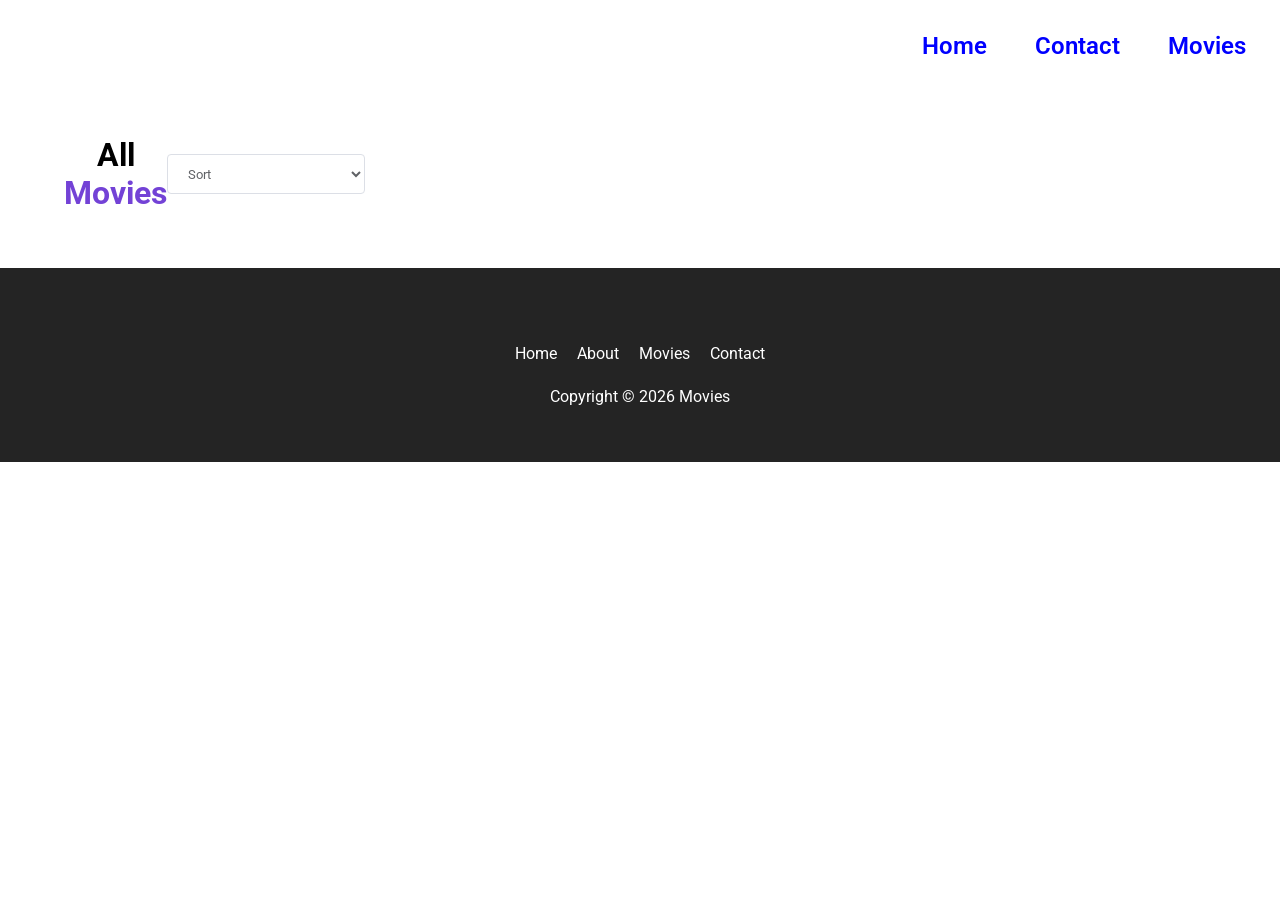
==== movies.html @ f6798cbc "First commit" ====
<!DOCTYPE html>
<html lang="en">

<head>
  <meta charset="UTF-8">
  <meta http-equiv="X-UA-Compatible" content="IE=edge">
  <meta name="viewport" content="width=device-width, initial-scale=1.0">
  <title>Library</title>
  <link rel="stylesheet" href="styles.css">
  <link rel="stylesheet" href="https://cdnjs.cloudflare.com/ajax/libs/font-awesome/6.4.0/css/all.min.css">
  <script src="index.js"></script>
  <script src="movies.js" defer></script>
</head>

<body id="movies__body">
  <section>
    <nav>
      <div class="nav__container">
        <ul class="nav__links">
          <li><a href="#" class="nav__link">Home</a></li>
          <li><a href="#" class="nav__link">Contact</a></li>
          <li><a href="#" class="nav__link nav__link--primary">Movies</a></li>
        </ul>
        <button class="btn__menu" onclick="openMenu()">
          <i class="fas fa-bars"></i>
        </button>
        <div class="menu__backdrop" style="visibility: hidden;">
          <button class="btn__menu btn__menu--close" onclick="closeMenu()">
            <i class="fas fa-times"></i>
          </button>
          <ul class="menu__links">
            <li class="menu__list">
              <a href="#" class="menu__link" onclick="closeMenu()">Home</a>
            </li>
            <li class="menu__list">
              <a href="#features" class="menu__link" onclick="closeMenu()">Movies</a>
            </li>
            <li class="menu__list">
              <a class="menu__link no-cursor" onclick="closeMenu()">Contacts</a>
            </li>
          </ul>
        </div>
      </div>
    </nav>
  </section>

  <main id="movies__main">
    <section>
      <div class="container">
        <div class="row">
          <div class="movies__header">
            <h2 class="section__title movies__header--title">
              All <span class="purple">Movies</span>
            </h2>
            <select id="filter" onchange="filterMovies(event)">
              <option value="SORT">Sort</option>
              <option value="LOW_TO_HIGH">Year, Low to High</option>
              <option value="HIGH_TO_LOW">Year, High to Low</option>
            </select>
          </div>
          <div class="movies">
            <i class="fas fa-spinner movies__loading--spinner"></i>
          </div>
        </div>
      </div>
    </section>
  </main>

  <footer>
    <div class="container">
      <div class="row row__column">
        <div class="footer__list">
          <a href="#" class="footer__link">Home</a>
          <a class="footer__link no-cursor">About</a>
          <a href="#features" class="footer__link">Movies</a>
          <a class="footer__link no-cursor">Contact</a>
        </div>
        <div class="footer__copyright">Copyright &copy; 2026 Movies</div>
---- styles.css ----
@import url('https://fonts.googleapis.com/css2?family=Roboto:wght@400;500;700&display=swap');
* {
  padding: 0;
  margin: 0;
  box-sizing: border-box;
  font-family: 'Roboto', sans-serif;
}

html {
  scroll-behavior: smooth;
}

body {
  max-width: 100vw;
  overflow-x: hidden;
}

nav {
  height: 80px;
  display: flex;
}


a {
  text-decoration: none;
}

a:hover {
  text-decoration: underline;
}



ul {
  display: flex;
  text-align: right;
  position:absolute;
  right: 0;
  top: 0;
}


li {
  list-style-type: none;
}

h1 {
  font-size: 56px;
  color: #242424;
  margin-bottom: 24px;
  text-align: center;
  top: 0;
}

h2 {
  font-size: 32px;
  margin-bottom: 32px;
  text-align: center;
}

h3 {
  font-size: 24px;
  text-align: center;
  margin-bottom: 8px;
  cursor: pointer;
}

button {
  cursor: pointer;
}

button:active {
  transform: translateY(1px);
}

.btn {
  background-color: #7342d6;
  color: white;
  padding: 12px 24px;
  font-size: 20px;
  border-radius: 4px;
  border: none;
}

.purple {
  color: #7342d6;
}

.logo {
  width: 160px;
}



.btn__menu {
  background-color: transparent;
  font-size: 40px;
  border: none;
  color: #7342d6;
  display: none;
}

.menu__backdrop {
  position: absolute;
  background-color: #242424;
  top: 0;
  left: 0;
  right: 0;
  bottom: 0;
  z-index: 99;
  display: flex;
  align-items: center;
  justify-content: center;
  visibility: hidden;
  transition: all 300ms ease;
  opacity: 0;
  transform: translate(100%);
}

.menu--open {
  max-height: 100vh;
  overflow: hidden;
}

.menu--open .menu__backdrop {
  visibility: visible !important;
  opacity: 1;
  transform: translate(0);
}

.menu__links {
  display: flex;
  flex-direction: column;
  align-items: center;
}

.menu__list {
  padding: 32px 0;
}

.menu__link {
  color: white;
  font-size: 40px;
}

.btn__menu--close {
  position: absolute;
  top: 10px;
  right: 20px;
  padding: 8px;
  color: white;
}


/* 

LANDING

*/




.nav__container {
  width: 100%;
  max-width: 1200px;
}

.background-image {
  background-image: url("assets/movie-reel.jpg");
  width: 200%;
  height: 300px;
  object-fit: cover;
}


.nav__link {
  position: relative;
  display:  flex;
  margin-right: 20px;
  text-decoration: none;
  font-size: 24px;
  color: blue;
  font-weight: 600;
  padding: 14px;
  width: 100%;
  max-width: 500px;
  align-items: center;
  justify-content: space-between;
  top: 18px;
}


.nav__link:hover {
  text-decoration: underline;
}

a.btn-contact {
  display: flex;
  cursor: pointer;
  max-height: 48px;
  align-items: center;
  border: 2px #5d3eff;
  border-radius: 50px;
  background-color: blue;
  color: #fff !important;
  font-size: 12px;
  font-weight: 700;
  letter-spacing: 1px;
  text-transform: uppercase;
  transition: all 0.3s ease;
  padding: 12px 40px;
}

.input__wrapper {
  width: 100%;
  position: relative;
  display: flex;
  justify-content: center;
}
.input__wrapper button {
  background: none;
  border: none;
  position: absolute;
  right: 24px;
  top: 50%;
  transform: translateY(-50%);
}

.input__wrapper button i {
  font-size: 24px;
  color: #7342d6;
}


.nav-img {
  width: 150px;
  height: 150px;
}

#landing {
  background-color: rgba(115, 66, 214, 0.1)
}



.header__container {
  width: 100%;
  font-size: 24px;
  color: rgb(0, 0, 139);
  font-weight: bold;
  max-width: 720px;
  margin: 0 auto;
  gap: 24px;
  height: 100%;
  display: flex;
  flex-direction: column;
}


.header__description {
  display: flex;
  flex-direction: column;
  align-items: center;
}

header .p {
  color:rgb(0, 0, 139);
  line-height: 1;
  font-weight: bold;
  font-size: 20px;
  cursor: pointer;
}

figure.header__img--wrapper {
  display: grid;
  grid-template-columns: repeat(3, minmax(100px, 1fr));
  gap: 16px;
  width: 100%;
  margin: 0;
  padding: 0 24px;
  z-index: 50;
}

figure.header__img--wrapper img {
  width: 100%;
  height: 320px;         
  object-fit: cover;        
  border-radius: 8px;
  box-shadow: 0 4px 8px rgba(0, 0, 0, 0.15);
  transition: transform 0.3s ease-in-out;
}


figure.header__img--wrapper img:hover {
  transform: scale(1.05);
}



.container {
  padding: 56px 0;
}

.row {
  display: flex;
  width: 100%;
  max-width: 1200px;
  margin: 0 auto;
}

.row__column {
  display: flex;
  flex-direction: column;
  align-items: center;
}



input {
  background-color: #fff;
  border-radius: 20px;
  border: 1px solid #242424;
  color:#242424;
  height: 70px;
  line-height: 70px;
  outline: none;
  padding: 0 24px;
  transition: border-color .2s cubic-bezier(.645,.045,.355,1);
  width: 100%;
  font-size: 30px;
  padding-left: 24px;
}

.input_wrapper {
  width: 100%;
  position: relative;
  display: flex;
  justify-content: center;
}
/* 

HIGHLIGHTS 

*/

#highlights {
  position: relative;
  max-width: 100vw;
}

#highlights:after,
#highlights:before {
  background: url('assets/wave.svg');
  content: "";
  position: absolute;
  width: 101vw;
  height: 12vw;
  left: 0;
  z-index: 1;
  background-size: cover;
  background-repeat: no-repeat;
}

#highlights:before {
  transform: translateY(-100%);
  top: 1px;
}

#highlights:after {
  transform: translateY(100%) rotate(180deg);
  bottom: 1px;
}

.highlight__wrapper {
  display: flex;
  flex-wrap: wrap;
}

.highlight {
  padding: 0 24px;
  width: calc(100% / 3);
  display: flex;
  align-items: center;
  flex-direction: column;
}

.highlight__para {
  text-align: center;
  max-width: 280px;
}

.highlight__img {
  border: 2px solid #7342d65d;
  color: #7342d6;
  width: 100px;
  height: 100px;
  display: flex;
  align-items: center;
  justify-content: center;
  border-radius: 4px;
  font-size: 32px;
  margin-bottom: 24px;
}

.highlight__subtitle {
  font-size: 20px;
  margin-bottom: 16px;
  text-align: center;
}

/* 

FEATURES 

*/

#features .row {
  flex-direction: column;
  align-items: center;
}

#features {
  padding-top: 8vw;
  background-color: rgba(115, 66, 214, 0.1);
}

.movies {
  display: flex;
  flex-wrap: wrap;
}

.movie:hover {
  transform: scale(1.05);
}

.movie {
  width: 25%;
  padding: 24px;
  /* Added after tutorial to push all the books images down */
  display: flex;
  flex-direction: column;
  justify-content: flex-start;
}

.movie__img {
  max-height: 380px;
  transition: all 300ms ease;
  cursor: not-allowed;
  /* Added after tutorial to maintain image aspect ratio */
  object-fit: contain;
  object-position: left;
}

.movie__img--wrapper {
  margin-bottom: 8px;
  border-radius: 4px;
  overflow: hidden;
  display: flex;
  flex-direction: column;
}

.movie:hover .movie__img {
  transform: scale(1.03);
}

.movie__title {
  font-size: 20px;
  margin-bottom: 8px;
}

.movie__title:hover {
  text-decoration: underline;
  cursor: not-allowed;
}

p {
  text-align: center;
  max-width: 400px;
  margin: 0 auto;
  line-height: 1;
  cursor: pointer;
}


/* 

EXPLORE

*/

#explore {
  background-color: rgba(115, 66, 214, 0.1);
}

/* 

FOOTER

*/

footer {
  background-color: #242424;
}

.footer__logo {
  display: flex;
}

.footer__logo--img {
  width: 160px;
  filter: grayscale(1) invert(1);
}

.footer__link,
.footer__copyright {
  cursor: pointer;
  color: #fff;
}

.footer__list {
  margin: 20px 0 24px 0;
}

.footer__link {
  padding: 0 8px;
}

/* 
**

MOVIES PAGE

**
*/

#movie__body {
  background-color: rgba(115, 66, 214, 0.1);
  display: flex;
  flex-direction: column;
  min-height: 100vh;
}

#movies__main {
  flex: 1;
}

.movies__header {
  display: flex;
  justify-content: space-between;
  align-items: center;
  padding: 0 24px;
}

.movies__header--title {
  margin-bottom: 0;
}

select {
  background-color: #fff;
  border-radius: 4px;
  border: 1px solid #dcdfe6;
  color: #606266;
  height: 40px;
  line-height: 40px;
  outline: none;
  padding: 0 16px;
  width: 100%;
  max-width: 200px;
}

.movies__loading {
  width: 100%;
  display: flex;
  align-items: center;
  justify-content: center;
  padding-top: 60px;
  font-size: 60px;
  color: #7342d6;
}

.movies__loading--spinner {
  display: none !important;
}

.movies__loading .movies__loading--spinner {
  display: block !important;
}

.fa-spinner {
  animation: rotate 600ms infinite linear;
}

@keyframes rotate {
  0% {
    transform: rotate(0);
  }

  100% {
    transform: rotate(360deg);
  }
}

/* SMALL PHONES, TABLETS, LARGE SMARTPHONES */
@media (max-width: 768px) {
  .header__description {
    padding: 0 24px;
  }

  h1 {
    font-size: 40px;
  }

  h2 {
    font-size: 26px;
  }

  button {
    font-size: 18px;
  }
}


/* SMALL PHONES, LARGE SMARTPHONES */
@media (max-width: 550px) {
  .btn__menu {
    display: block;
  }

  .nav__links {
    display: none;
  }

  .highlight {
    width: 100%;
  }

}
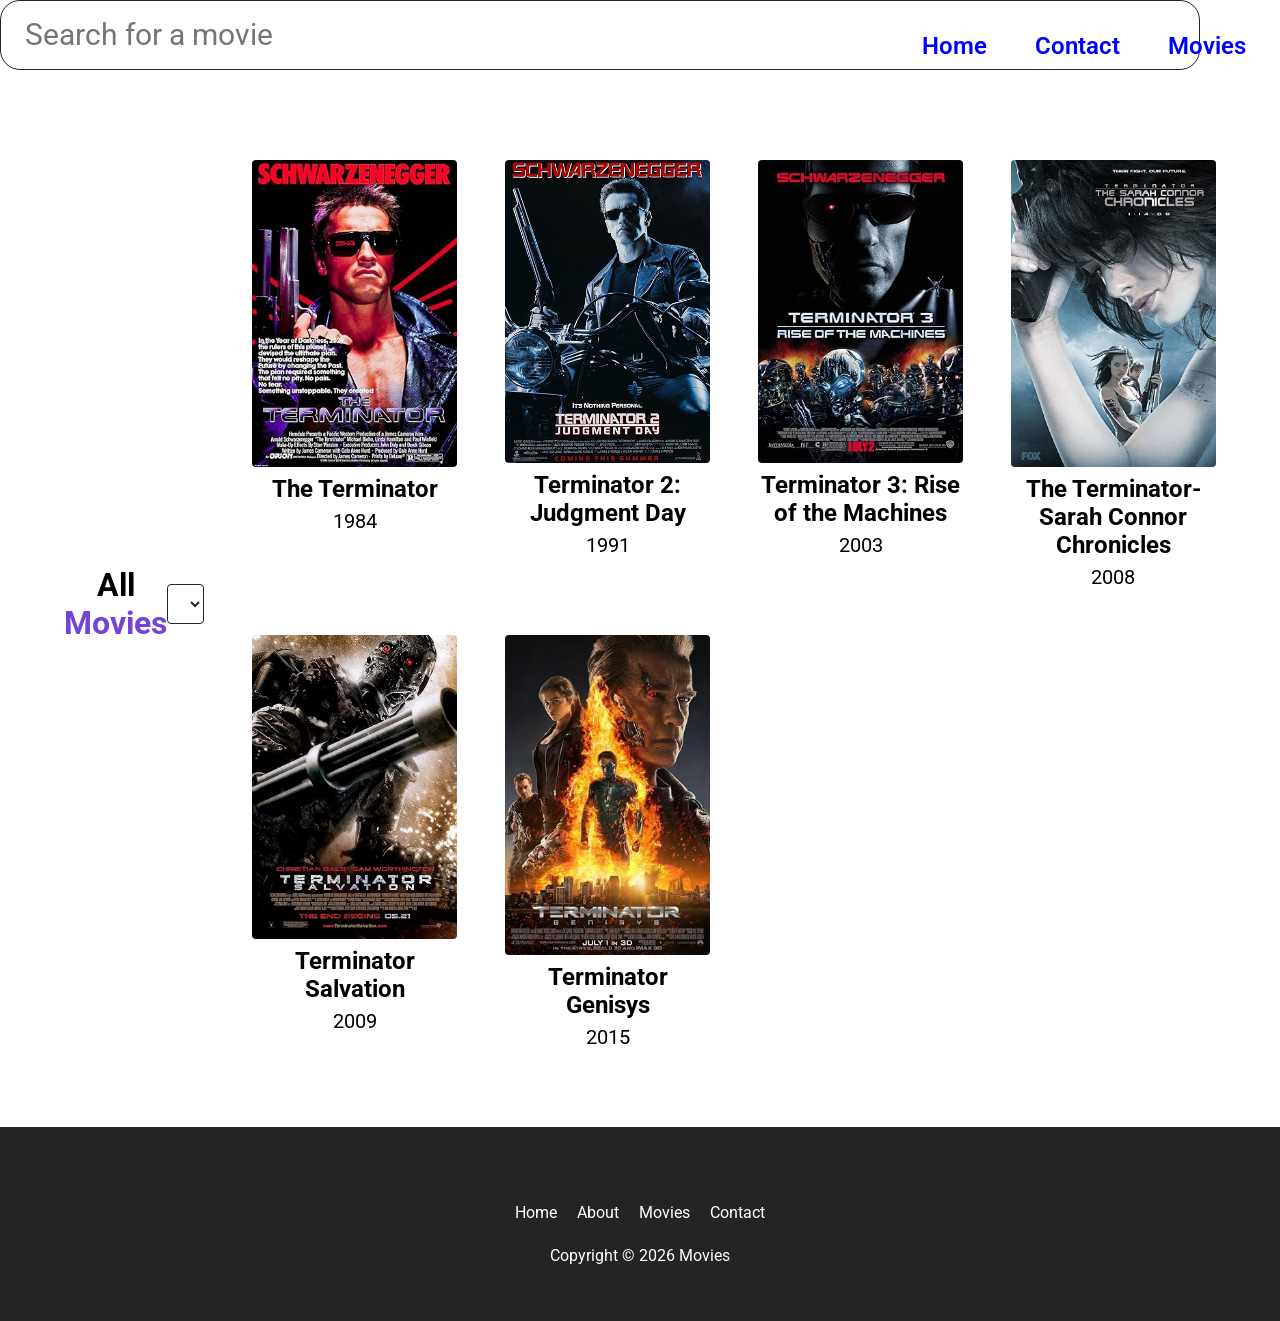
==== commit 48f9445d: "First commit" ====
--- a/movies.html
+++ b/movies.html
@@ -21,6 +21,7 @@
           <li><a href="#" class="nav__link">Contact</a></li>
           <li><a href="#" class="nav__link nav__link--primary">Movies</a></li>
         </ul>
+        <input class= "input__search" type="text" placeholder="Search for a movie"></input>
         <button class="btn__menu" onclick="openMenu()">
           <i class="fas fa-bars"></i>
         </button>
@@ -76,3 +77,4 @@
           <a class="footer__link no-cursor">Contact</a>
         </div>
         <div class="footer__copyright">Copyright &copy; 2026 Movies</div>
+
--- a/styles.css
+++ b/styles.css
@@ -242,7 +242,11 @@
   background-color: rgba(115, 66, 214, 0.1)
 }
 
-
+/*
+
+ HEADER
+
+ */
 
 .header__container {
   width: 100%;
@@ -257,6 +261,65 @@
   flex-direction: column;
 }
 
+button {
+  font-size: 20px;
+  padding: 10px;
+  background-color: #007BFF;
+  color: #242424;
+  border: none;
+  border-radius: 4px;
+  cursor: pointer;
+}
+
+#searchForm {
+    display: flex;
+    align-items: center;
+}
+ 
+#searchInput {
+    padding: 10px;
+    border: 1px solid #ccc;
+    border-radius: 4px;
+}
+
+
+button.not-loading[ data-v-2a11e7ca] {
+  border: 1px solid #6030b1;
+  background-color: #6030b1;
+  box-shadow: 7px 7px 14px rgba(134, 93, 204, .3);
+  cursor: pointer;
+}
+
+button.not-loading[ data-v-2a11e7ca]:hover {
+  background-color: #ff328f;
+  border: 1px solid #ff328f;
+}
+
+
+button[data-v-2a11e7ca] {
+  width: 200px;
+  margin-left: 20px;
+  font-size: 80px;
+  color: #fff;
+  border-radius: 20px;
+  transition: all .25s ease;
+}
+
+
+svg:not(:root).svg-inline--fa {
+  overflow: visible;
+}
+
+.svg-inline--fa.fa-w-16 {
+  width: 1em;
+}
+
+.svg-inline--fa {
+  display: inline-block;
+  font-size: inherit;
+  height: 1e,;
+  vertical-align: -0.125em;
+}
 
 .header__description {
   display: flex;
@@ -475,6 +538,7 @@
 }
 
 p {
+  font-size: 20px;
   text-align: center;
   max-width: 400px;
   margin: 0 auto;
@@ -559,8 +623,8 @@
 select {
   background-color: #fff;
   border-radius: 4px;
-  border: 1px solid #dcdfe6;
-  color: #606266;
+  border: 1px solid #242424;
+  color: #242424;
   height: 40px;
   line-height: 40px;
   outline: none;
